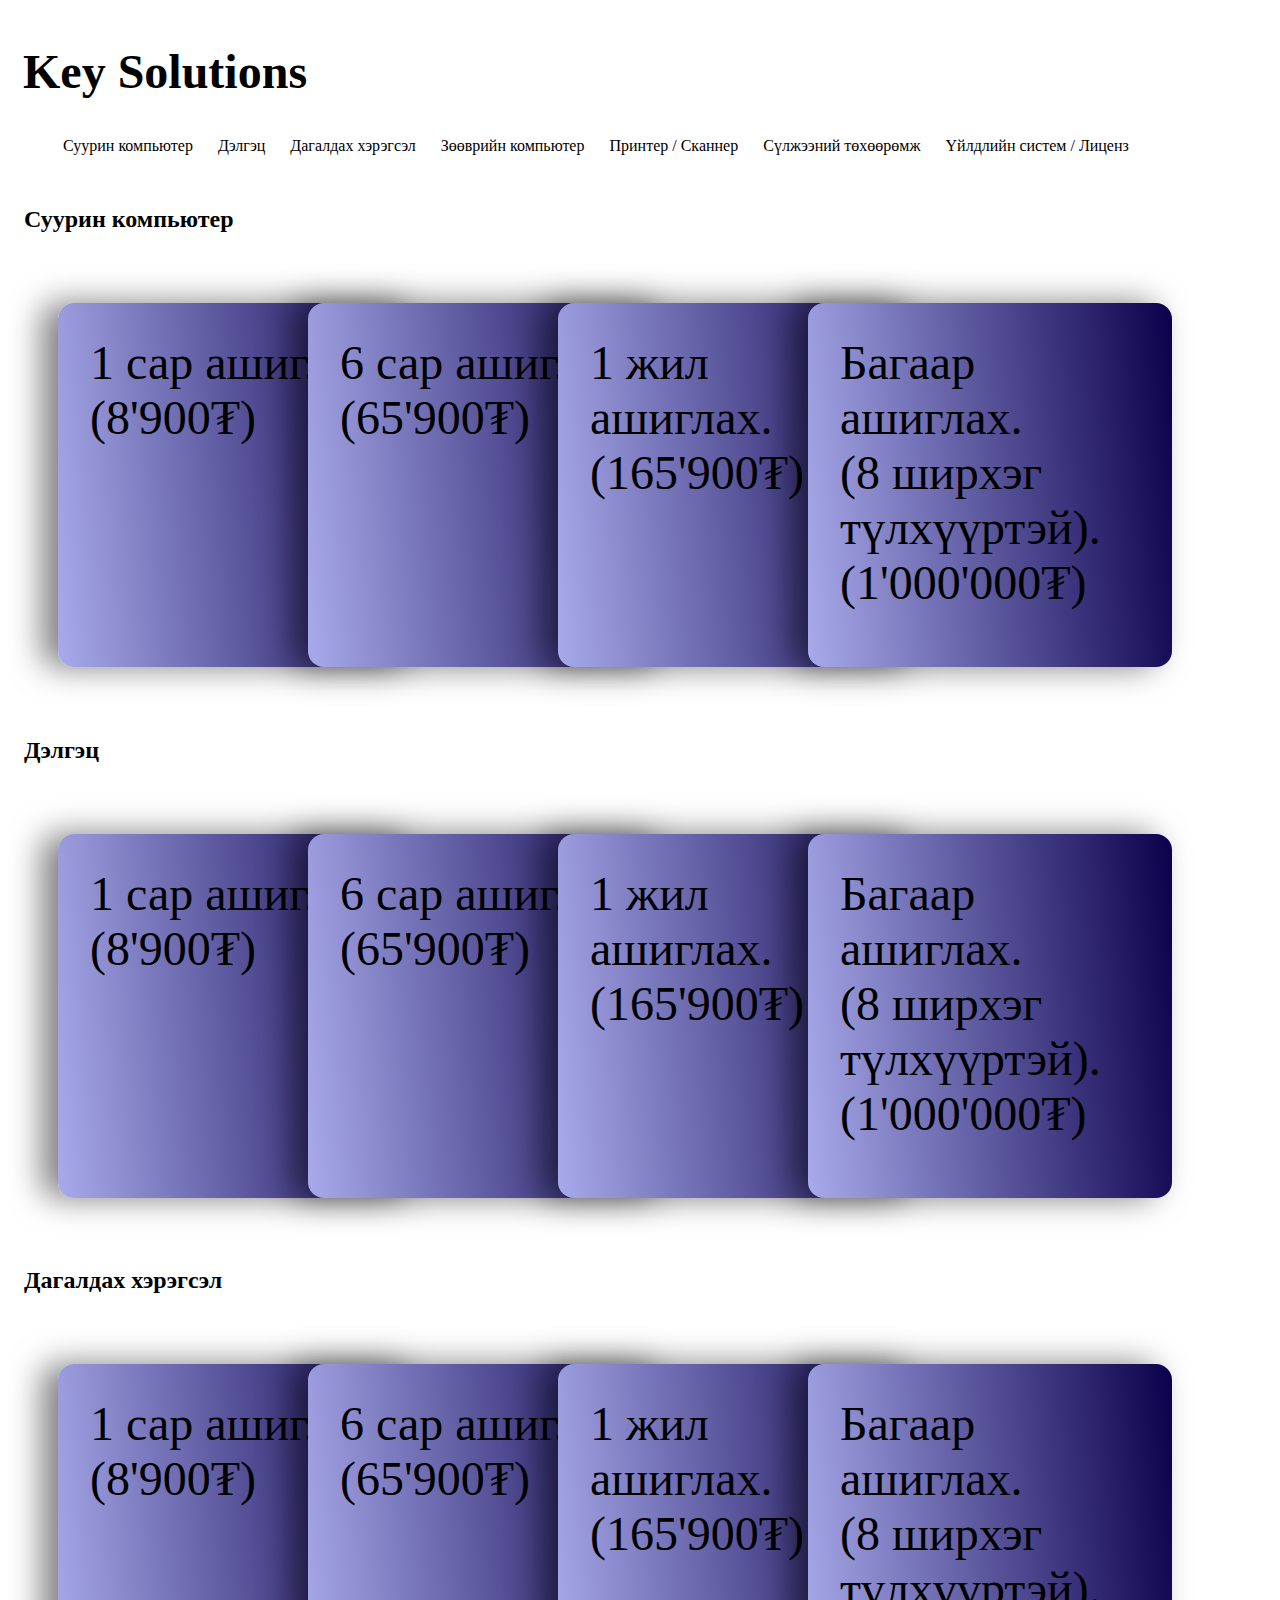
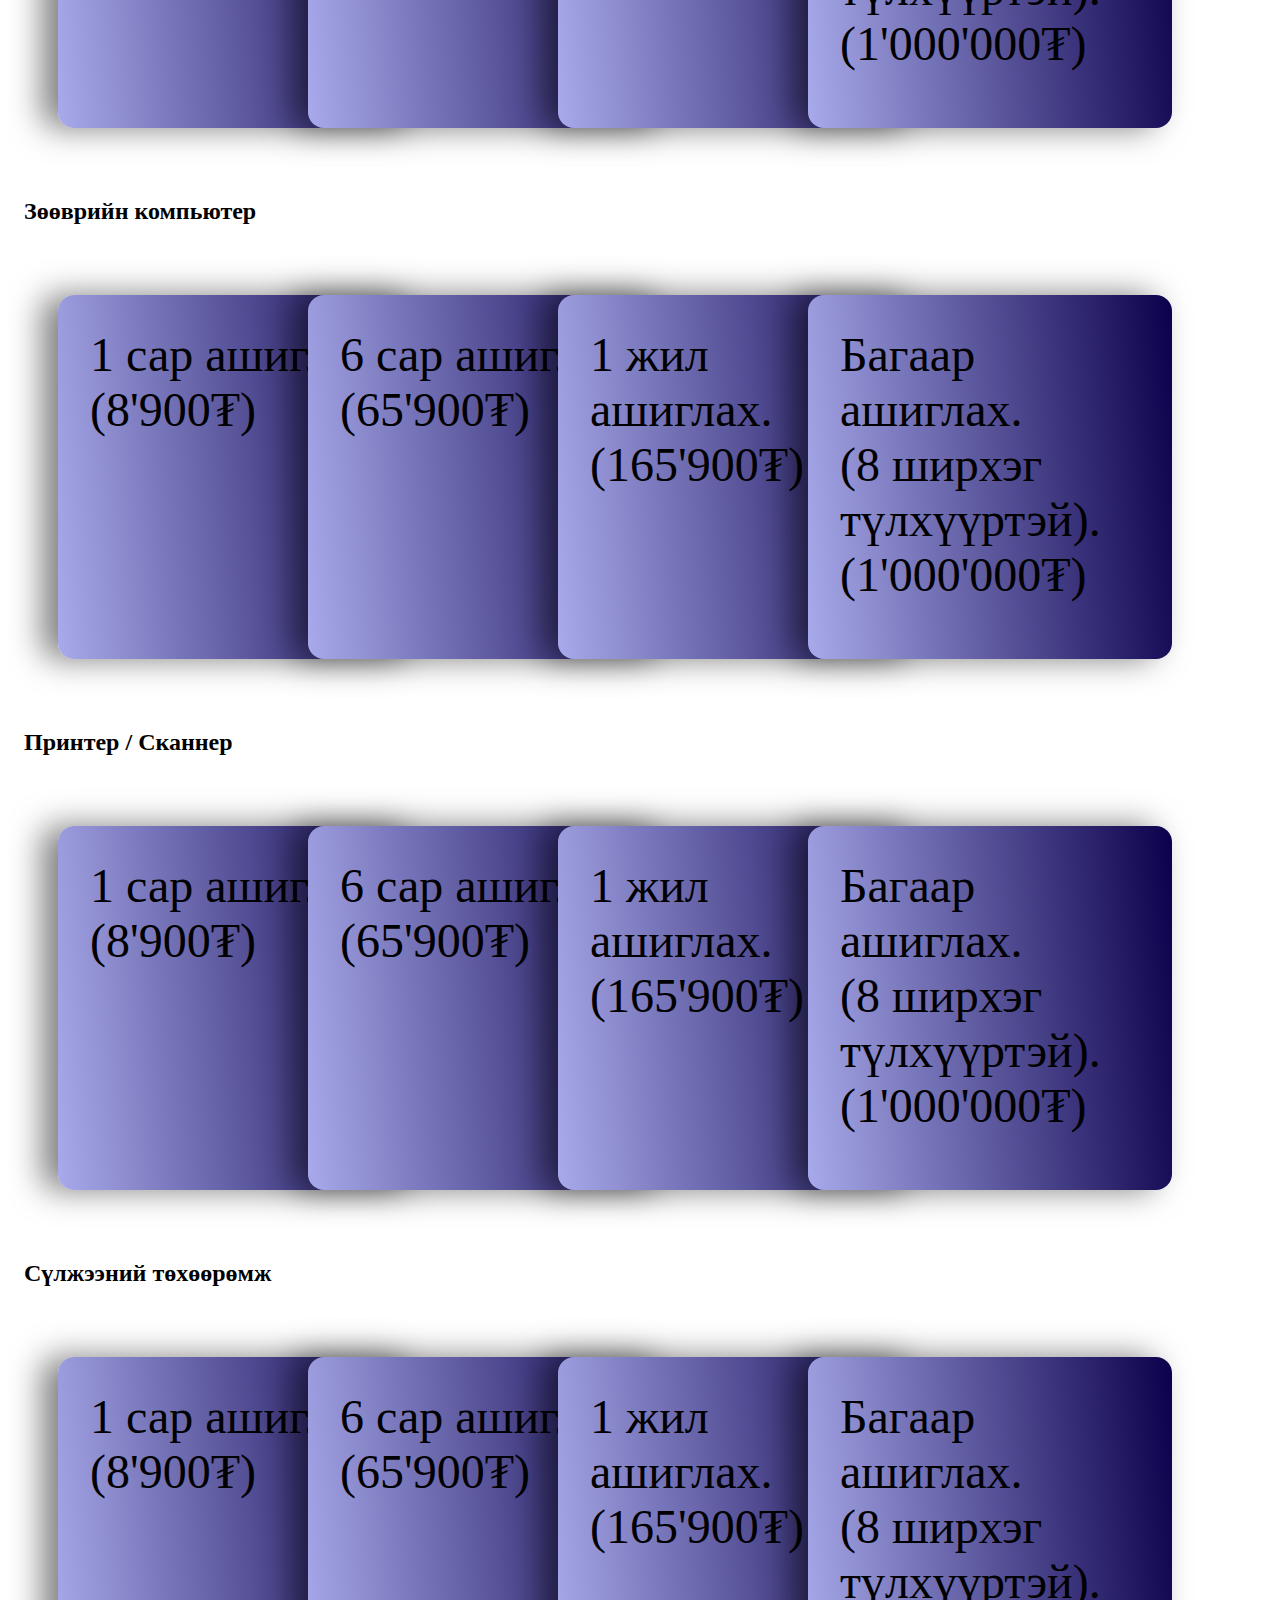
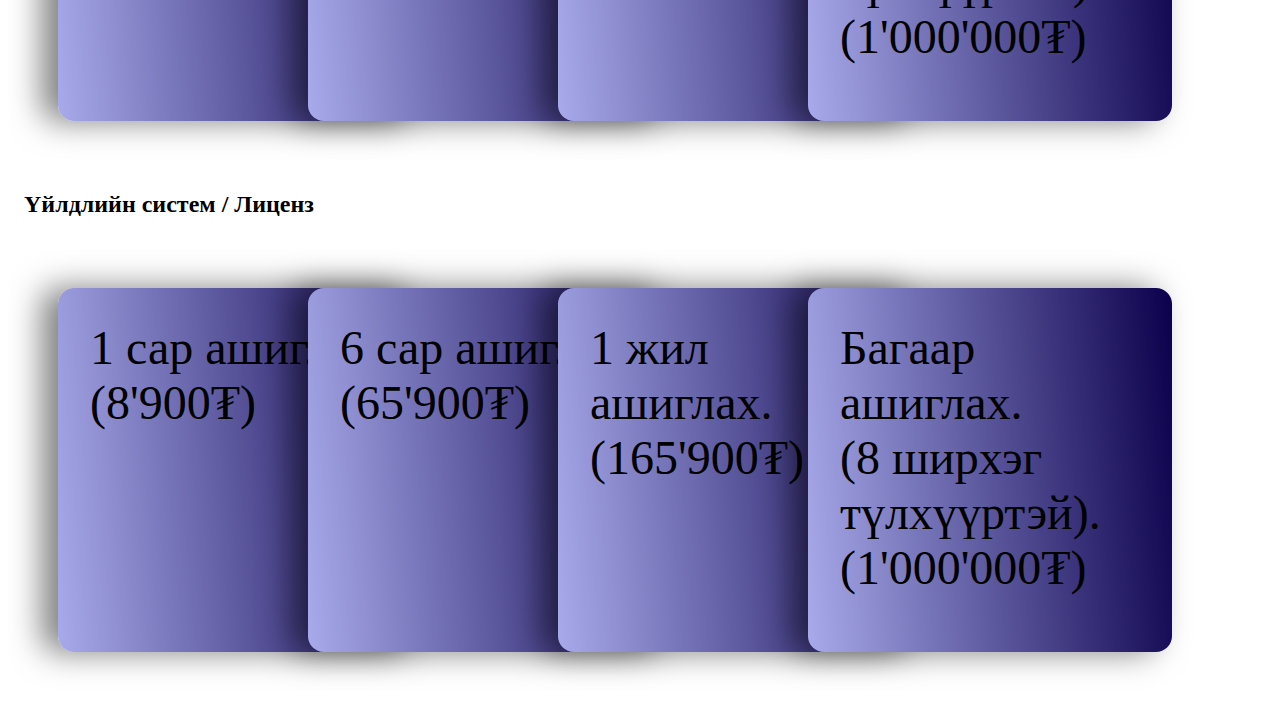
==== index.html @ ec099b97 "Add files via upload" ====
<!DOCTYPE html>
<html lang="en">
<head>
    <meta charset="UTF-8">
    <meta name="viewport" content="width=device-width, initial-scale=1.0">
    <title>Key solutions</title>
    <link rel="icon" href="/images/lock-solid-24.png">
    <link rel="stylesheet" href="style.css">
    <link href='https://unpkg.com/boxicons@2.1.4/css/boxicons.min.css' rel='stylesheet'>
</head>
<body>
    <div id="container">
        <div id="header">
            <nav class="navbar">
                <h1><a href="#" class="logo">Key Solutions</a></h1>
                <input type="checkbox" id="toggler">
                <label for="toggler"><i class="ri--menu-line"></i></label>
                <div class="menu">
                    <ul class="list">
                        <li><a href="#">Суурин компьютер</a></li>
                        <li><a href="#">Дэлгэц</a></li>
                        <li><a href="#">Дагалдах хэрэгсэл</a></li>
                        <li><a href="#">Зөөврийн компьютер</a></li>
                        <li><a href="#">Принтер / Сканнер</a></li>
                        <li><a href="#">Сүлжээний төхөөрөмж</a></li>
                        <li><a href="#">Үйлдлийн систем / Лиценз</a></li>
                    </ul>
                </div>
            </nav>
        </div>
    </div>

    <div id="content">
        <div id="main">
            <div>
                <h2>Суурин компьютер</h2>
                <div id="pc">
                    <div class="card-group">
                        <article class="card">1 сар ашиглах. <div id="price">(8'900₮)</div></article>
                        <article class="card">6 сар ашиглах. <div id="price">(65'900₮)</div></article>
                        <article class="card">1 жил ашиглах. <div id="price">(165'900₮)</div></article>
                        <article class="card">Багаар ашиглах. <br> (8 ширхэг түлхүүртэй). <div id="price">(1'000'000₮)</div></article>
                    </div>
                </div>
            </div>
            <div>
                <h2>Дэлгэц</h2>
                <div id="display">
                    <div class="card-group">
                        <article class="card">1 сар ашиглах. <div id="price">(8'900₮)</div></article>
                        <article class="card">6 сар ашиглах. <div id="price">(65'900₮)</div></article>
                        <article class="card">1 жил ашиглах. <div id="price">(165'900₮)</div></article>
                        <article class="card">Багаар ашиглах. <br> (8 ширхэг түлхүүртэй). <div id="price">(1'000'000₮)</div></article>
                    </div>
                </div>
            </div>
            <div>
                <h2>Дагалдах хэрэгсэл</h2>
                <div id="display">
                    <div class="card-group">
                        <article class="card">1 сар ашиглах. <div id="price">(8'900₮)</div></article>
                        <article class="card">6 сар ашиглах. <div id="price">(65'900₮)</div></article>
                        <article class="card">1 жил ашиглах. <div id="price">(165'900₮)</div></article>
                        <article class="card">Багаар ашиглах. <br> (8 ширхэг түлхүүртэй). <div id="price">(1'000'000₮)</div></article>
                    </div>
                </div>
            </div>
            <div>
                <h2>Зөөврийн компьютер</h2>
                <div id="display">
                    <div class="card-group">
                        <article class="card">1 сар ашиглах. <div id="price">(8'900₮)</div></article>
                        <article class="card">6 сар ашиглах. <div id="price">(65'900₮)</div></article>
                        <article class="card">1 жил ашиглах. <div id="price">(165'900₮)</div></article>
                        <article class="card">Багаар ашиглах. <br> (8 ширхэг түлхүүртэй). <div id="price">(1'000'000₮)</div></article>
                    </div>
                </div>
            </div>
            <div>
                <h2>Принтер / Сканнер</h2>
                <div id="display">
                    <div class="card-group">
                        <article class="card">1 сар ашиглах. <div id="price">(8'900₮)</div></article>
                        <article class="card">6 сар ашиглах. <div id="price">(65'900₮)</div></article>
                        <article class="card">1 жил ашиглах. <div id="price">(165'900₮)</div></article>
                        <article class="card">Багаар ашиглах. <br> (8 ширхэг түлхүүртэй). <div id="price">(1'000'000₮)</div></article>
                    </div>
                </div>
            </div>
            <div>
                <h2>Сүлжээний төхөөрөмж</h2>
                <div id="display">
                    <div class="card-group">
                        <article class="card">1 сар ашиглах. <div id="price">(8'900₮)</div></article>
                        <article class="card">6 сар ашиглах. <div id="price">(65'900₮)</div></article>
                        <article class="card">1 жил ашиглах. <div id="price">(165'900₮)</div></article>
                        <article class="card">Багаар ашиглах. <br> (8 ширхэг түлхүүртэй). <div id="price">(1'000'000₮)</div></article>
                    </div>
                </div>
            </div>
            <div id="os">
                <h2>Үйлдлийн систем / Лиценз</h2>
                    <div class="card-group">
                        <article class="card">1 сар ашиглах. <div id="price">(8'900₮)</div></article>
                        <article class="card">6 сар ашиглах. <div id="price">(65'900₮)</div></article>
                        <article class="card">1 жил ашиглах. <div id="price">(165'900₮)</div></article>
                        <article class="card">Багаар ашиглах. <br> (8 ширхэг түлхүүртэй). <div id="price">(1'000'000₮)</div></article>
                    </div>
            </div>
        </div>
    </div>
</body>
</html>
---- style.css ----
h2{
    margin-left: 1rem;
}

.navbar{
    display: flex;
    flex-wrap: wrap;
    align-items: center;
    justify-content: space-between;
    background-color: #fff;
    padding: 15px;
}

.navbar a {
    text-decoration: none;
    color: inherit;
}

.logo{
    font-size: 3rem;
    margin-right: 50px;
}

.ri--menu-line {
    display: inline-block;
    width: 1em;
    height: 1em;
    --svg: url("data:image/svg+xml,%3Csvg xmlns='http://www.w3.org/2000/svg' viewBox='0 0 24 24'%3E%3Cpath fill='%23000' d='M3 4h18v2H3zm0 7h18v2H3zm0 7h18v2H3z'/%3E%3C/svg%3E");
    background-color: currentColor;
    -webkit-mask-image: var(--svg);
    mask-image: var(--svg);
    -webkit-mask-repeat: no-repeat;
    mask-repeat: no-repeat;
    -webkit-mask-size: 100% 100%;
    mask-size: 100% 100%;
  }

.list{
    list-style: none;
    display: flex;
    gap: 25px;
}

#toggler,
.navbar label{
    display: none;
}

@media screen and (max-width: 600px) {
   .menu{
    width: 100%;
    max-height: 0;
    overflow: hidden;
   }
   .list{
    flex-direction: column;
    align-items: center;
    padding: 20px;
   }
   .navbar label{
    display: inline-flex;
    align-items: center;
    cursor: pointer;
   }
   #toggler:checked ~ .menu{
    max-height: 100%;
   }
}

.card-group {
    max-width: 1260px;
    display: flex;
    column-gap: 1rem;
    padding: 50px;
    overflow-x: scroll;
}
.card{
    font-size: 3rem;
    color: #000000;
    flex: 0 0 300px;
    display: flex;
    flex-direction: column;
    height: 300px;
    background-image: linear-gradient(85deg,#a8aaeb,#0b004b);
    padding: 2rem;
    box-shadow: -1rem 0 2rem rgb(0, 0, 0, 0.5);
    border-radius: 1rem;
    transition: transform 250ms;
}
.card:not(:first-child){
    margin-left: -130px;
}
.card:hover{
    transform: translate(-8px, -16px)
    rotate(3deg);
}
.card:hover ~ .card{
    transform: translateX(130px);
}
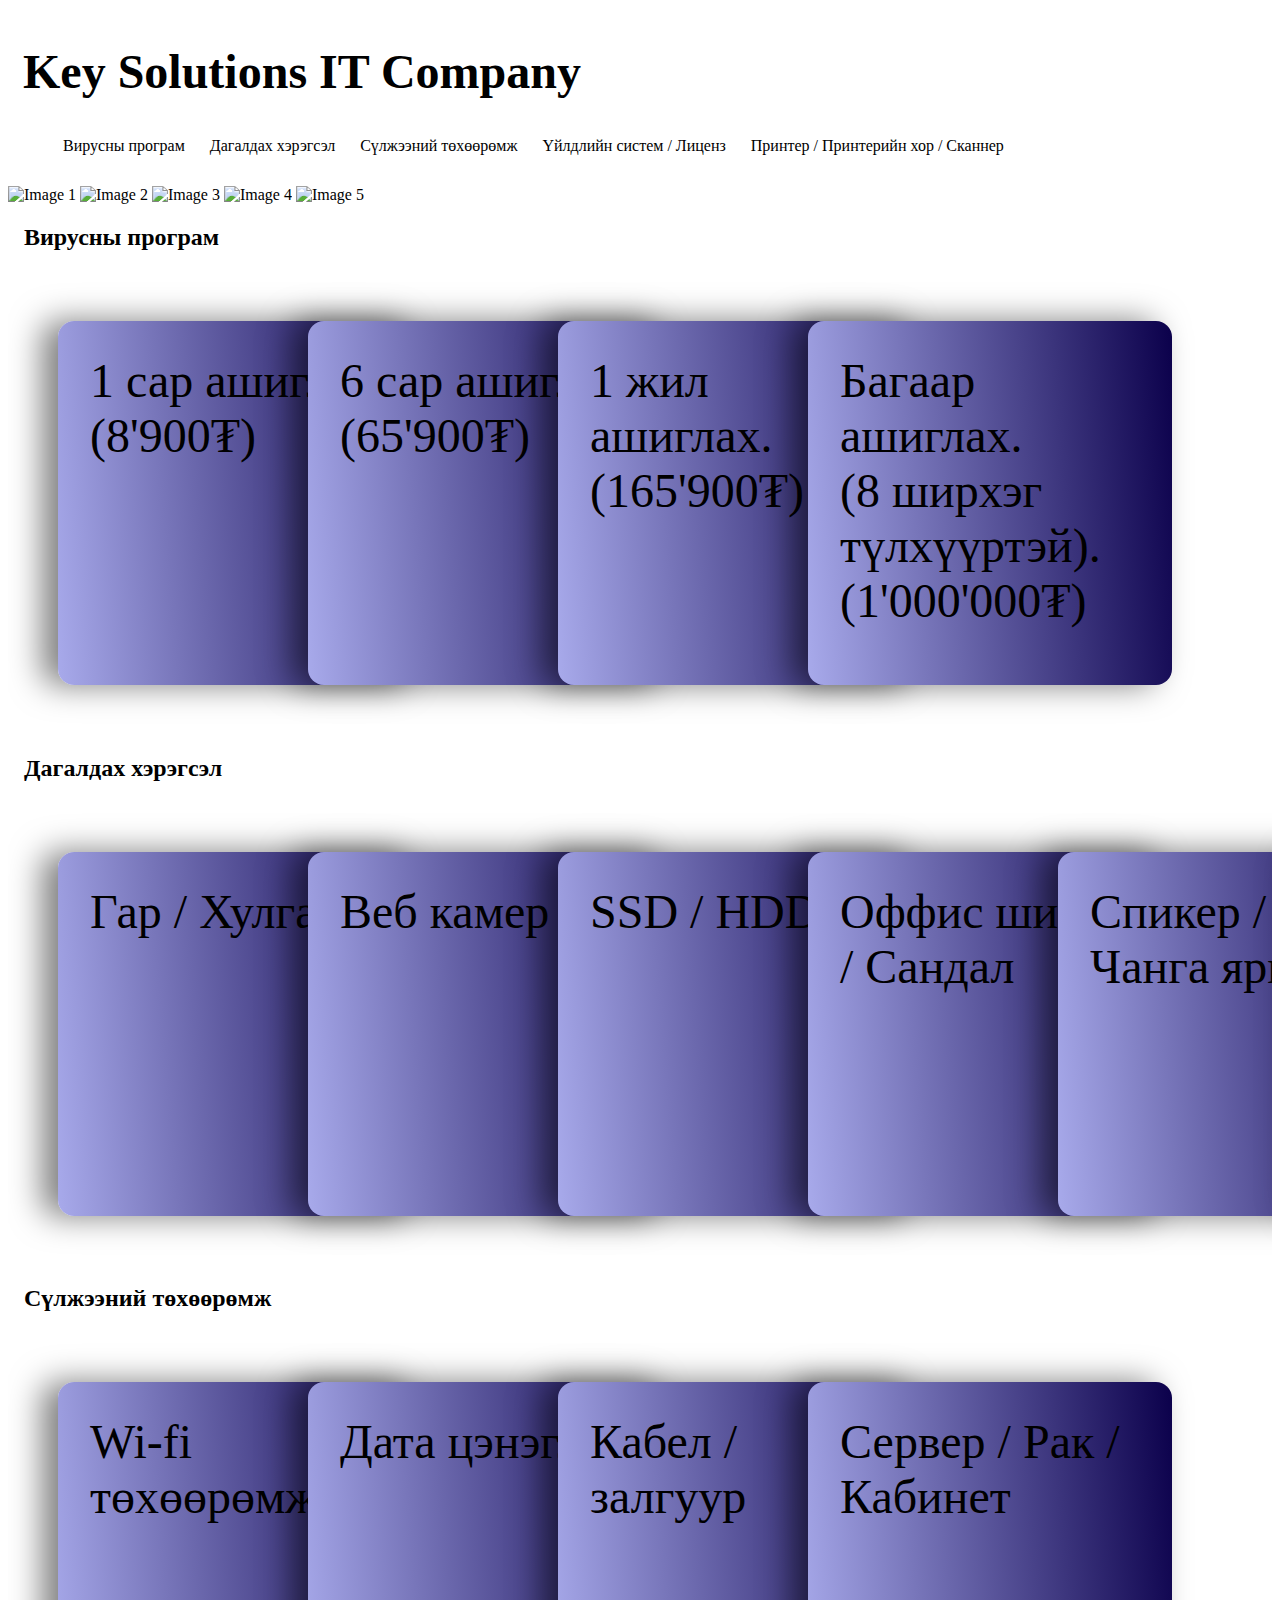
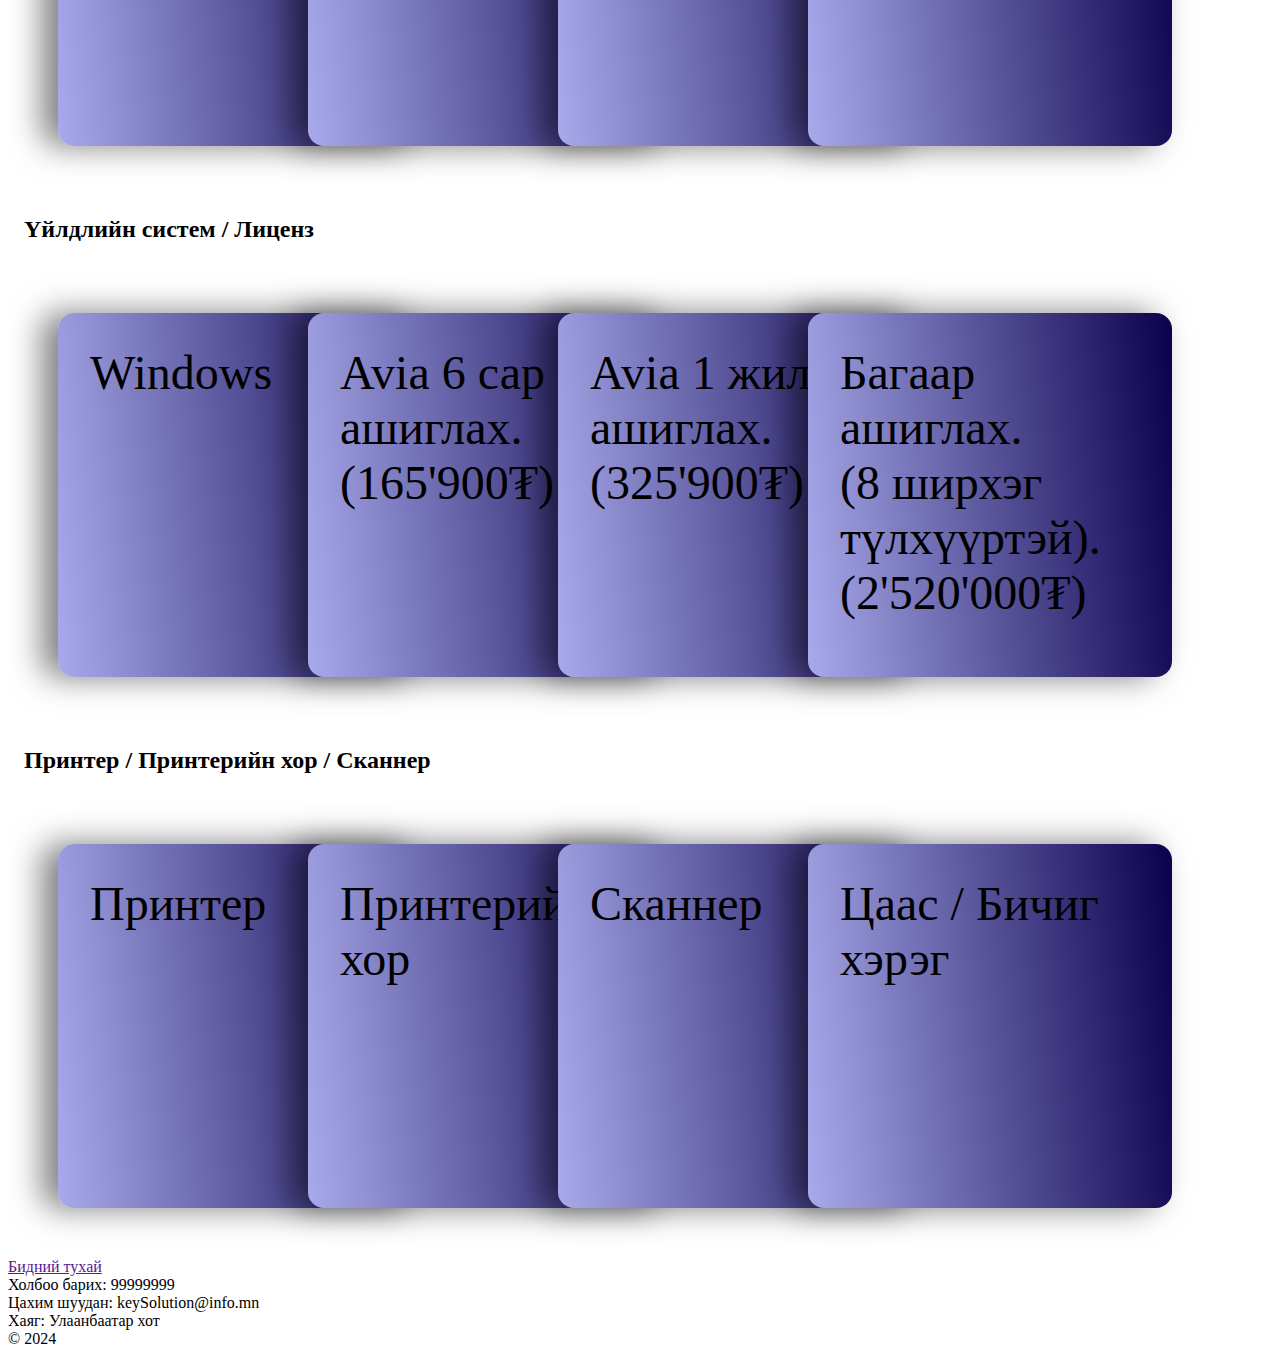
==== commit 9d551fb8: "Update index.html" ====
--- a/index.html
+++ b/index.html
@@ -12,28 +12,46 @@
     <div id="container">
         <div id="header">
             <nav class="navbar">
-                <h1><a href="#" class="logo">Key Solutions</a></h1>
+                <h1><a href="#" class="logo">Key Solutions IT Company</a></h1>
                 <input type="checkbox" id="toggler">
-                <label for="toggler"><i class="ri--menu-line"></i></label>
+                <label for="toggler" class="menu-icon"><i class="ri--menu-line"></i></label>
                 <div class="menu">
                     <ul class="list">
-                        <li><a href="#">Суурин компьютер</a></li>
-                        <li><a href="#">Дэлгэц</a></li>
+                        <li><a href="#">Вирусны програм</a></li>
                         <li><a href="#">Дагалдах хэрэгсэл</a></li>
-                        <li><a href="#">Зөөврийн компьютер</a></li>
-                        <li><a href="#">Принтер / Сканнер</a></li>
                         <li><a href="#">Сүлжээний төхөөрөмж</a></li>
                         <li><a href="#">Үйлдлийн систем / Лиценз</a></li>
+                        <li><a href="#">Принтер / Принтерийн хор / Сканнер</a></li>
                     </ul>
                 </div>
             </nav>
         </div>
     </div>
+    
+
+    <section class="container">
+        <div class="slider-wrapper">
+            <div class="slider">
+                <img id="slider-img" src="images/1.png" alt="Image 1">
+                <img id="slider-img" src="images/2.png" alt="Image 2">
+                <img id="slider-img" src="images/3.png" alt="Image 3">
+                <img id="slider-img" src="images/4.png" alt="Image 4">
+                <img id="slider-img" src="images/5.png" alt="Image 5">
+            </div>
+            <div class="slider-nav">
+                <a href="#slide-1"></a>
+                <a href="#slide-2"></a>
+                <a href="#slide-3"></a>
+                <a href="#slide-4"></a>
+                <a href="#slide-5"></a>
+            </div>
+        </div>
+    </section>
 
     <div id="content">
         <div id="main">
             <div>
-                <h2>Суурин компьютер</h2>
+                <h2>Вирусны програм</h2>
                 <div id="pc">
                     <div class="card-group">
                         <article class="card">1 сар ашиглах. <div id="price">(8'900₮)</div></article>
@@ -44,70 +62,61 @@
                 </div>
             </div>
             <div>
-                <h2>Дэлгэц</h2>
-                <div id="display">
+                <h2>Дагалдах хэрэгсэл</h2>
+                <div id="hardware">
                     <div class="card-group">
-                        <article class="card">1 сар ашиглах. <div id="price">(8'900₮)</div></article>
-                        <article class="card">6 сар ашиглах. <div id="price">(65'900₮)</div></article>
-                        <article class="card">1 жил ашиглах. <div id="price">(165'900₮)</div></article>
-                        <article class="card">Багаар ашиглах. <br> (8 ширхэг түлхүүртэй). <div id="price">(1'000'000₮)</div></article>
-                    </div>
-                </div>
-            </div>
-            <div>
-                <h2>Дагалдах хэрэгсэл</h2>
-                <div id="display">
-                    <div class="card-group">
-                        <article class="card">1 сар ашиглах. <div id="price">(8'900₮)</div></article>
-                        <article class="card">6 сар ашиглах. <div id="price">(65'900₮)</div></article>
-                        <article class="card">1 жил ашиглах. <div id="price">(165'900₮)</div></article>
-                        <article class="card">Багаар ашиглах. <br> (8 ширхэг түлхүүртэй). <div id="price">(1'000'000₮)</div></article>
-                    </div>
-                </div>
-            </div>
-            <div>
-                <h2>Зөөврийн компьютер</h2>
-                <div id="display">
-                    <div class="card-group">
-                        <article class="card">1 сар ашиглах. <div id="price">(8'900₮)</div></article>
-                        <article class="card">6 сар ашиглах. <div id="price">(65'900₮)</div></article>
-                        <article class="card">1 жил ашиглах. <div id="price">(165'900₮)</div></article>
-                        <article class="card">Багаар ашиглах. <br> (8 ширхэг түлхүүртэй). <div id="price">(1'000'000₮)</div></article>
-                    </div>
-                </div>
-            </div>
-            <div>
-                <h2>Принтер / Сканнер</h2>
-                <div id="display">
-                    <div class="card-group">
-                        <article class="card">1 сар ашиглах. <div id="price">(8'900₮)</div></article>
-                        <article class="card">6 сар ашиглах. <div id="price">(65'900₮)</div></article>
-                        <article class="card">1 жил ашиглах. <div id="price">(165'900₮)</div></article>
-                        <article class="card">Багаар ашиглах. <br> (8 ширхэг түлхүүртэй). <div id="price">(1'000'000₮)</div></article>
+                        <article class="card">Гар / Хулгана</article>
+                        <article class="card">Веб камер</article>
+                        <article class="card">SSD / HDD</article>
+                        <article class="card">Оффис ширээ / Сандал</article>
+                        <article class="card">Спикер / Чанга яригч</article>
+                        <article class="card">Микрофон</article>
                     </div>
                 </div>
             </div>
             <div>
                 <h2>Сүлжээний төхөөрөмж</h2>
-                <div id="display">
+                <div id="network">
                     <div class="card-group">
-                        <article class="card">1 сар ашиглах. <div id="price">(8'900₮)</div></article>
-                        <article class="card">6 сар ашиглах. <div id="price">(65'900₮)</div></article>
-                        <article class="card">1 жил ашиглах. <div id="price">(165'900₮)</div></article>
-                        <article class="card">Багаар ашиглах. <br> (8 ширхэг түлхүүртэй). <div id="price">(1'000'000₮)</div></article>
+                        <article class="card">Wi-fi төхөөрөмж</article>
+                        <article class="card">Дата цэнэглэх</article>
+                        <article class="card">Кабел / залгуур</article>
+                        <article class="card">Сервер / Рак / Кабинет</article>
                     </div>
                 </div>
             </div>
-            <div id="os">
+            <div>
                 <h2>Үйлдлийн систем / Лиценз</h2>
+                <div id="op">
                     <div class="card-group">
-                        <article class="card">1 сар ашиглах. <div id="price">(8'900₮)</div></article>
-                        <article class="card">6 сар ашиглах. <div id="price">(65'900₮)</div></article>
-                        <article class="card">1 жил ашиглах. <div id="price">(165'900₮)</div></article>
-                        <article class="card">Багаар ашиглах. <br> (8 ширхэг түлхүүртэй). <div id="price">(1'000'000₮)</div></article>
+                        <article class="card">Windows</article>
+                        <article class="card">Avia 6 сар ашиглах. <br><div id="price">(165'900₮)</div> </article>
+                        <article class="card">Avia 1 жил ашиглах. <div id="price">(325'900₮)</div></article>
+                        <article class="card">Багаар ашиглах. <br> (8 ширхэг түлхүүртэй). <div id="price">(2'520'000₮)</div></article>
+                    </div>
+                </div>
+            </div>
+            <div>
+                <h2>Принтер / Принтерийн хор / Сканнер</h2>
+                    <div id="printer">
+                        <div class="card-group">
+                            <article class="card">Принтер</article>
+                            <article class="card">Принтерийн хор</article>
+                            <article class="card">Сканнер</article>
+                            <article class="card">Цаас / Бичиг хэрэг</article>
+                        </div>
                     </div>
             </div>
         </div>
     </div>
+
+    <div class="footer">
+       <a href="">Бидний тухай</a><br>
+        Холбоо барих: 99999999<br>
+        Цахим шуудан: keySolution@info.mn <br>
+        Хаяг: Улаанбаатар хот <br>
+        &copy 2024
+    </div>
+    <script src="app.js"></script>
 </body>
-</html>+</html>
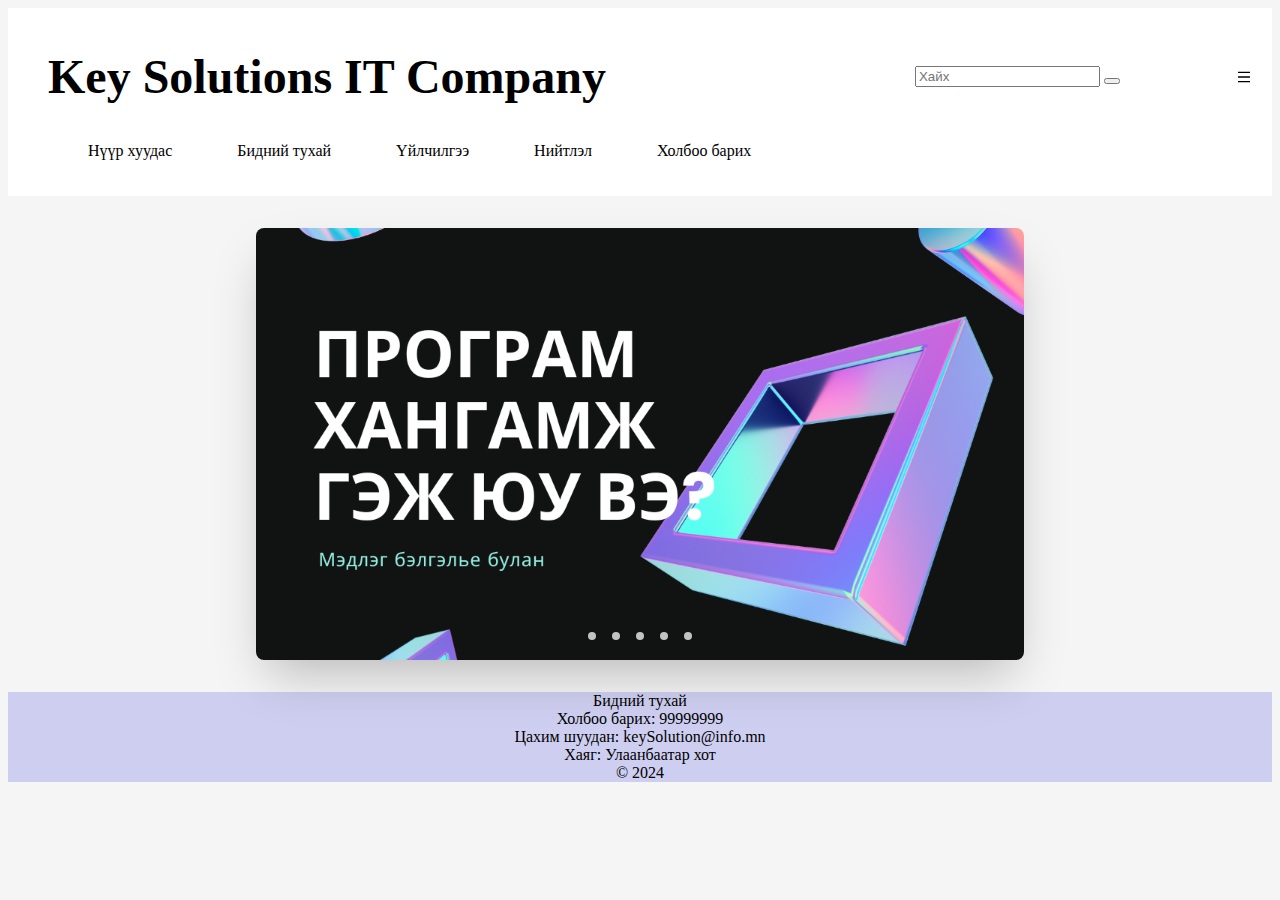
==== commit 55872d81: "Update index.html" ====
--- a/index.html
+++ b/index.html
@@ -14,21 +14,27 @@
             <nav class="navbar">
                 <h1><a href="#" class="logo">Key Solutions IT Company</a></h1>
                 <input type="checkbox" id="toggler">
+
+                <form class="search">
+                    <input type="text" placeholder="Хайх" class="searchinput" />
+                    <button type="button" class="searchbutton">
+                        <i class="ri-search-2-line"></i>
+                    </button>
+                </form>
+
                 <label for="toggler" class="menu-icon"><i class="ri--menu-line"></i></label>
                 <div class="menu">
                     <ul class="list">
-                        <li><a href="#">Вирусны програм</a></li>
-                        <li><a href="#">Дагалдах хэрэгсэл</a></li>
-                        <li><a href="#">Сүлжээний төхөөрөмж</a></li>
-                        <li><a href="#">Үйлдлийн систем / Лиценз</a></li>
-                        <li><a href="#">Принтер / Принтерийн хор / Сканнер</a></li>
+                        <li><a href="index.html">Нүүр хуудас</a></li>
+                        <li><a href="about.html">Бидний тухай</a></li>
+                        <li><a href="service.html">Үйлчилгээ</a></li>
+                        <li><a href="news.html">Нийтлэл</a></li>
+                        <li><a href="#footer">Холбоо барих</a></li>
                     </ul>
                 </div>
             </nav>
         </div>
     </div>
-    
-
     <section class="container">
         <div class="slider-wrapper">
             <div class="slider">
@@ -48,69 +54,7 @@
         </div>
     </section>
 
-    <div id="content">
-        <div id="main">
-            <div>
-                <h2>Вирусны програм</h2>
-                <div id="pc">
-                    <div class="card-group">
-                        <article class="card">1 сар ашиглах. <div id="price">(8'900₮)</div></article>
-                        <article class="card">6 сар ашиглах. <div id="price">(65'900₮)</div></article>
-                        <article class="card">1 жил ашиглах. <div id="price">(165'900₮)</div></article>
-                        <article class="card">Багаар ашиглах. <br> (8 ширхэг түлхүүртэй). <div id="price">(1'000'000₮)</div></article>
-                    </div>
-                </div>
-            </div>
-            <div>
-                <h2>Дагалдах хэрэгсэл</h2>
-                <div id="hardware">
-                    <div class="card-group">
-                        <article class="card">Гар / Хулгана</article>
-                        <article class="card">Веб камер</article>
-                        <article class="card">SSD / HDD</article>
-                        <article class="card">Оффис ширээ / Сандал</article>
-                        <article class="card">Спикер / Чанга яригч</article>
-                        <article class="card">Микрофон</article>
-                    </div>
-                </div>
-            </div>
-            <div>
-                <h2>Сүлжээний төхөөрөмж</h2>
-                <div id="network">
-                    <div class="card-group">
-                        <article class="card">Wi-fi төхөөрөмж</article>
-                        <article class="card">Дата цэнэглэх</article>
-                        <article class="card">Кабел / залгуур</article>
-                        <article class="card">Сервер / Рак / Кабинет</article>
-                    </div>
-                </div>
-            </div>
-            <div>
-                <h2>Үйлдлийн систем / Лиценз</h2>
-                <div id="op">
-                    <div class="card-group">
-                        <article class="card">Windows</article>
-                        <article class="card">Avia 6 сар ашиглах. <br><div id="price">(165'900₮)</div> </article>
-                        <article class="card">Avia 1 жил ашиглах. <div id="price">(325'900₮)</div></article>
-                        <article class="card">Багаар ашиглах. <br> (8 ширхэг түлхүүртэй). <div id="price">(2'520'000₮)</div></article>
-                    </div>
-                </div>
-            </div>
-            <div>
-                <h2>Принтер / Принтерийн хор / Сканнер</h2>
-                    <div id="printer">
-                        <div class="card-group">
-                            <article class="card">Принтер</article>
-                            <article class="card">Принтерийн хор</article>
-                            <article class="card">Сканнер</article>
-                            <article class="card">Цаас / Бичиг хэрэг</article>
-                        </div>
-                    </div>
-            </div>
-        </div>
-    </div>
-
-    <div class="footer">
+    <div id="footer" class="footer">
        <a href="">Бидний тухай</a><br>
         Холбоо барих: 99999999<br>
         Цахим шуудан: keySolution@info.mn <br>
--- a/style.css
+++ b/style.css
@@ -1,71 +1,128 @@
-h2{
-    margin-left: 1rem;
+.container {
+    padding: 2rem;
 }
 
-.navbar{
+.slider-wrapper {
+    position: relative;
+    max-width: 48rem;
+    margin: 0 auto;
+}
+
+.slider {
+    display: flex;
+    aspect-ratio: 16 / 9;
+    overflow: hidden;
+    scroll-snap-type: x mandatory;
+    box-shadow: 0 1.5rem 3rem -0.75rem hsla(0, 0%, 0%, 0.25);
+    border-radius: 0.5rem;
+}
+
+.slider img {
+    flex: 1 0 100%;
+    scroll-snap-align: start;
+    object-fit: cover;
+}
+
+.slider-nav {
+    display: flex;
+    column-gap: 1rem;
+    position: absolute;
+    bottom: 1.25rem;
+    left: 50%;
+    transform: translateX(-50%);
+    z-index: 1;
+}
+
+.slider-nav a {
+    width: 0.5rem;
+    height: 0.5rem;
+    border-radius: 50%;
+    background-color: #fff;
+    opacity: 0.75;
+}
+
+.slider-nav a:hover {
+    opacity: 1;
+}
+
+.navbar {
     display: flex;
     flex-wrap: wrap;
     align-items: center;
     justify-content: space-between;
     background-color: #fff;
-    padding: 15px;
+    padding: 20px;
 }
 
 .navbar a {
     text-decoration: none;
+    padding: 20px;
     color: inherit;
 }
 
-.logo{
+.logo {
     font-size: 3rem;
     margin-right: 50px;
 }
 
-.ri--menu-line {
-    display: inline-block;
-    width: 1em;
-    height: 1em;
-    --svg: url("data:image/svg+xml,%3Csvg xmlns='http://www.w3.org/2000/svg' viewBox='0 0 24 24'%3E%3Cpath fill='%23000' d='M3 4h18v2H3zm0 7h18v2H3zm0 7h18v2H3z'/%3E%3C/svg%3E");
-    background-color: currentColor;
-    -webkit-mask-image: var(--svg);
-    mask-image: var(--svg);
-    -webkit-mask-repeat: no-repeat;
-    mask-repeat: no-repeat;
-    -webkit-mask-size: 100% 100%;
-    mask-size: 100% 100%;
-  }
-
-.list{
+.list {
     list-style: none;
     display: flex;
     gap: 25px;
 }
 
-#toggler,
-.navbar label{
-    display: none;
-}
-
-@media screen and (max-width: 600px) {
-   .menu{
-    width: 100%;
-    max-height: 0;
-    overflow: hidden;
-   }
-   .list{
-    flex-direction: column;
-    align-items: center;
-    padding: 20px;
-   }
-   .navbar label{
+.navbar label {
     display: inline-flex;
     align-items: center;
     cursor: pointer;
-   }
-   #toggler:checked ~ .menu{
-    max-height: 100%;
-   }
+    z-index: 1;
 }
+
+.navbar label .ri--menu-line {
+    display: inline-block;
+    width: 1em;
+    height: 1em;
+    background-color: currentColor;
+    -webkit-mask-image: url("data:image/svg+xml,%3Csvg xmlns='http://www.w3.org/2000/svg' viewBox='0 0 24 24'%3E%3Cpath fill='%23000' d='M3 4h18v2H3zm0 7h18v2H3zm0 7h18v2H3z'/%3E%3C/svg%3E");
+    mask-image: url("data:image/svg+xml,%3Csvg xmlns='http://www.w3.org/2000/svg' viewBox='0 0 24 24'%3E%3Cpath fill='%23000' d='M3 4h18v2H3zm0 7h18v2H3zm0 7h18v2H3z'/%3E%3C/svg%3E");
+    -webkit-mask-repeat: no-repeat;
+    mask-repeat: no-repeat;
+    -webkit-mask-size: 100% 100%;
+    mask-size: 100% 100%;
+    transition: transform 0.3s ease;
+}
+
+#toggler:checked ~ .navbar label .ri--menu-line {
+    transform: rotate(90deg);
+}
+
+#toggler {
+    visibility: hidden;
+    width: 0;
+}
+
+
+@media screen and (max-width: 600px) {
+    .menu {
+        width: 100%;
+        max-height: 0;
+        overflow: hidden;
+    }
+    .list {
+        flex-direction: column;
+        align-items: center;
+        padding: 20px;
+    }
+    .navbar label {
+        display: inline-flex;
+        align-items: center;
+        cursor: pointer;
+    }
+    #toggler:checked ~ .menu {
+        max-height: 100%;
+    }
+}
+
 
 .card-group {
     max-width: 1260px;
@@ -74,7 +131,8 @@
     padding: 50px;
     overflow-x: scroll;
 }
-.card{
+
+.card {
     font-size: 3rem;
     color: #000000;
     flex: 0 0 300px;
@@ -87,13 +145,33 @@
     border-radius: 1rem;
     transition: transform 250ms;
 }
-.card:not(:first-child){
+
+.card:not(:first-child) {
     margin-left: -130px;
 }
-.card:hover{
-    transform: translate(-8px, -16px)
-    rotate(3deg);
+
+.card:hover {
+    transform: translate(-8px, -16px) rotate(3deg);
 }
-.card:hover ~ .card{
-    transform: translateX(130px);
+
+h2{
+    padding: 2rem;
 }
+
+html {
+    background-color: whitesmoke;
+    scroll-behavior: smooth;
+}
+
+.footer {
+    position: inherit;
+    bottom: 0;
+    left: 0;
+    z-index: 10;
+    background-color: #a8aaeb80;
+    text-align: center;
+}
+.footer a {
+    text-decoration: none;
+    color: #000000;
+}
